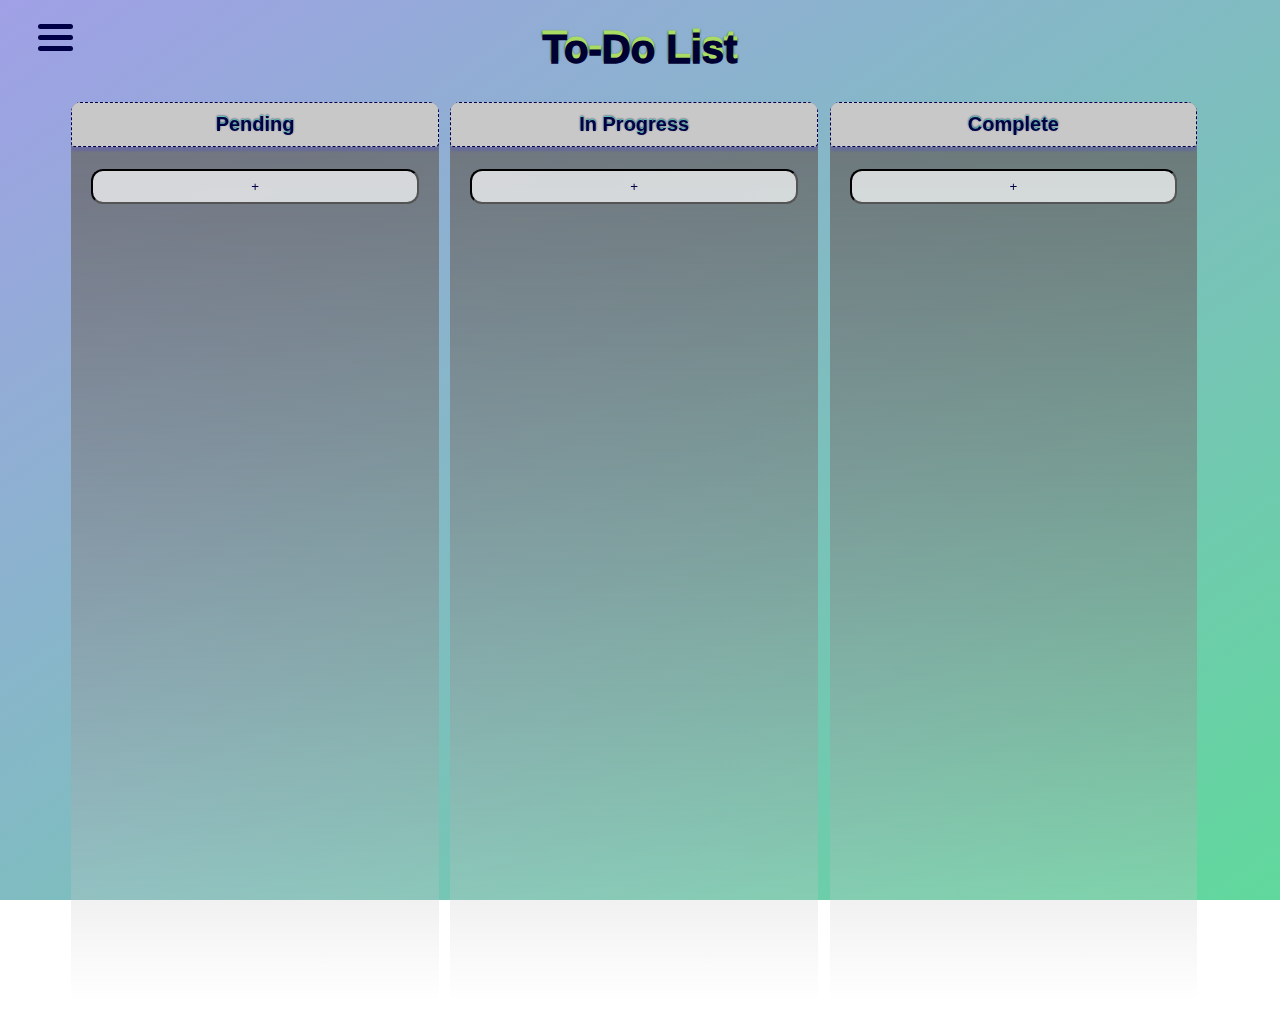
==== index.html @ d00742a1 "fixed errors from merge accounts" ====
<!DOCTYPE html>
<html lang="en">

<head>
    <meta charset="UTF-8">
    <meta name="viewport" content="width=device-width, initial-scale=1.0">
    <link rel="stylesheet" href="styles.css">
    <script src="main.js" defer></script>
    <title>TO-DO App</title>
</head>

<body onload="getAccounts()">
    <div>
        <div class="overlay"></div>
        <div class="hamburger-container">
            <div class="hamburger"></div>
            <div class="hamburger"></div>
            <div class="hamburger"></div>
        </div>
        <div class="menu">
            <ul>
                <li onclick="location.href='registerpage.html'" role="button" class="login">Register</li>
                <li onclick="location.href='loginpage.html'" role="button" class="login">Login</li>
                <li role="button" class="settings">Settings</li>
            </ul>
        </div>
        <h1>To-Do List</h1>
    </div>

    <div class="col-container">
        <div id="todo-column" class="task-column">
            <h3 class="persistent">Pending</h3>
            <div class="taskbox none">
                <button class="accordion active">Tasca 1</button>
                <div class="panel none">
                    <p>Descripción de la tasca</p>
                    <div class="btn-container">
                        <button class="btn">⏪</button>
                        <button class="btn">🎨</button>
                        <button class="btn">🕒</button>
                        <button class="btn">✏️</button>
                        <button class="btn">❌</button>
                        <button class="btn">⏩</button>
                        <button class="btn">⏫</button>
                        <button class="btn">⏬</button>

                    </div>
                </div>
            </div>
            <div class="taskbox none">
                <button class="accordion active">Tasca 2</button>
                <div class="panel none">
                    <p>Descripción de la tasca</p>
                    <div class="btn-container">
                        <button class="btn">⏪</button>
                        <button class="btn">🎨</button>
                        <button class="btn">🕒</button>
                        <button class="btn">✏️</button>
                        <button class="btn">❌</button>
                        <button class="btn">⏩</button>
                    </div>
                </div>
            </div>
            <div id="task-01" class="task-add-btn"></div>
            <div id="todo-add" class="task-card"></div>
            <button onclick="newTask(0)" class="task-plus">+</button>
        </div>
        <div id="doing-column" class="task-column">
            <h3 class="persistent">In Progress</h3>
            <div class="taskbox none">
                <button class="accordion active">Tasca 3</button>
                <div class="panel none">
                    <p>Descripción de la tasca</p>
                    <div class="btn-container">
                        <button class="btn">⏪</button>
                        <button class="btn">🎨</button>
                        <button class="btn">🕒</button>
                        <button class="btn">✏️</button>
                        <button class="btn">❌</button>
                        <button class="btn">⏩</button>
                    </div>
                </div>
            </div>
            <div id="task-02" class="task-card"></div>
            <div id="task-01" class="task-add-btn"></div>
            <div id="todo-add" class="task-card"></div>
            <button onclick="newTask(1)" class="task-plus">+</button>
        </div>
        <div id="done-column" class="task-column">
            <h3 class="persistent">Complete</h3>
            <div class="taskbox none">
                <button class="accordion active">Tasca 4</button>
                <div class="panel none">
                    <p>Descripción de la tasca</p>
                    <div class="btn-container">
                        <button class="btn">⏪</button>
                        <button class="btn">🎨</button>
                        <button class="btn">🕒</button>
                        <button class="btn">✏️</button>
                        <button class="btn">❌</button>
                        <button class="btn">⏩</button>
                    </div>
                </div>
            </div>
            <div id="task-03" class="task-card"></div>
            <div class="taskbox none">
                <button class="accordion active">Tasca 5</button>
                <div class="panel none">
                    <p>Descripción de la tasca</p>
                    <div class="btn-container">
                        <button class="btn">⏪</button>
                        <button class="btn">🎨</button>
                        <button class="btn">🕒</button>
                        <button class="btn">✏️</button>
                        <button class="btn">❌</button>
                        <button class="btn">⏩</button>
                    </div>
                </div>
            </div>
            <div id="task-04" class="task-card"></div>
            <div class="taskbox none">
                <button class="accordion active">Tasca 6</button>
                <div class="panel none">
                    <p>Descripción de la tasca</p>
                    <div class="btn-container">
                        <button class="btn">⏪</button>
                        <button class="btn">🎨</button>
                        <button class="btn">🕒</button>
                        <button class="btn">✏️</button>
                        <button class="btn">❌</button>
                        <button class="btn">⏩</button>
                    </div>
                </div>
            </div>
            <div id="task-05" class="task-card"></div>
            <div class="taskbox none">
                <button class="accordion active">Tasca 7</button>
                <div class="panel none">
                    <p>Descripción de la tasca</p>
                    <div class="btn-container">
                        <button class="btn">⏪</button>
                        <button class="btn">🎨</button>
                        <button class="btn">🕒</button>
                        <button class="btn">✏️</button>
                        <button class="btn">❌</button>
                        <button class="btn">⏩</button>
                    </div>
                </div>
            </div>
            <div class="taskbox none">
                <button class="accordion active">Tasca 8</button>
                <div class="panel none">
                    <p>Descripción de la tasca</p>
                    <div class="btn-container">
                        <button class="btn">⏪</button>
                        <button class="btn">🎨</button>
                        <button class="btn">🕒</button>
                        <button class="btn">✏️</button>
                        <button class="btn">❌</button>
                        <button class="btn">⏩</button>
                    </div>
                </div>
            </div>
            <button onclick="newTask(2)" class="task-plus">+</button>
        </div>
        <div id="modification-popup">
            <div id="no-click-zone"></div>
            <div class="pop-up">
                <div class="w85">
                    <p id="modification-title">Edit task</p>
                </div>
                <div class="w85">
                    <p class="edit-p">Title</p>
                    <input id="title-input" class="titleDesc" type="text" maxlength="80" onclick="resetCounterTitle()">
                    <p class="max-length" id="contadorTitle">Max. length: 80 characters</p>
                </div>
                <div class="w85">
                    <p class="edit-p">Description</p>
                    <textarea id="description-input" class="titleDesc" maxlength="500" onclick="resetCounterDesc()"></textarea>
                    <p class="max-length" id="contadorDesc">Max. length: 500 characters</p>
                </div>
                <div class="w85 divColors">
                    <p class="edit-p chooseColor">Choose a color: </p>
                    <select name="colors" id="color-input">
                        <option value="green">&#128994</option>
                        <option value="red">&#128308</option>
                        <option value="yellow">&#128993</option>
                        <option value="blue">&#128309</option>
                        <option value="black">&#9899</option>
                        <option value="white">&#9898</option>
                        <option value="unmarked">None</option>
                    </select>
                </div>
                <div class="w85 modiCanc">
                    <button id="modification-button" onclick="modifyTask()">Accept</button>
                    <button id="cancel-edit" onclick="toggleModifyPopup(false, 'create')">Cancel</button>
                    <button id="cancel-create">Cancel</button>
                </div>
            </div>
        </div>
</body>



</html>
---- styles.css ----
body {
    background-image: linear-gradient(to bottom right, rgb(160, 160, 230), rgb(96, 216, 156));
    background-attachment: fixed;
}

.task-column {
    float: left;
    width: 32.33%;
    min-height: 100vh;
    position: sticky;
    top: 0;
    background-image: linear-gradient(to bottom, rgba(100, 100, 100, 0.8), rgba(255, 255, 255, 0.2));
    border-radius: 10px;
    margin-right: 1%;
    overflow: auto;
    max-height: calc(100vh - 20px);

}

.task-column:hover {
    border-radius: 16px;
    transition: 0.4;
    background-image: linear-gradient(to bottom, gray, rgba(0, 255, 70, 0.3));
}

.task-column h3 {
    position: sticky;
    top: 0;
    background: rgb(200, 200, 200);
    margin: 0;
    margin-bottom: 8px;
    z-index: 10;
    padding: 10px;
    font-family: sans-serif;
    font-size: 20px;
    border-radius: 4px;
    border: 1.5px dashed rgb(0, 0, 80);
    box-shadow: 0 4px 2px rgba(70, 60, 255, 0.2), 0 -2px 2px rgba(70, 60, 255, 0.2);
}

.column-title {
    display: flex;
    flex-direction: column;
    justify-content: center;
    align-items: center;
}

.column-title button {
    margin: .5rem;
    width: 90%;
}

.col-container {
    margin-left: 5%;
    margin-right: 5%;
}

.col-container:after {
    content: "";
    display: table;
    clear: both;
}

.accordion {
    background-color: rgba(255, 255, 255, 0.8);
    color: #444;
    cursor: pointer;
    padding: 18px;
    width: calc(100% - 40px);
    border: none;
    outline: none;
    margin: 10px 20px;
    font-family: sans-serif;
    font-size: 16px;
    font-weight: 600;
    border-radius: 6px;
    border: inset 1.5px black;
    text-shadow: 0px -1px 0px rgb(255, 255, 255);
}

.accordion:hover {
    border-radius: 10px;
    transition: 0.1s;
    border: inset 1.5px white;
    background-color: rgba(255, 255, 255, 0.95);

}

.task-plus {
    color: rgb(0, 0, 70);
    background-color: rgb(255, 255, 255, 0.7);
    cursor: pointer;
    padding: 8px;
    width: calc(100% - 40px);
    border-radius: 12px;
    border: none;
    outline: none;
    margin: 14px 20px;
    border: inset 2px black;
}

.task-plus:hover {
    transition: 0.2s;
    border: inset 2px white;
    background-color: rgba(255, 255, 255, 0.9);
}

h1 {
    text-shadow: 0px -4px 0px rgb(170, 220, 100), 0px -3px 2px rgb(0, 75, 0);
    color: rgb(0, 0, 50);
    text-align: center;
    margin-bottom: 30px;
    font-family: sans-serif;
    font-size: 40px;
    font-weight: 1000;
}

h3 {
    text-align: center;
    color: rgb(0, 0, 70);
    text-shadow: 0px -1.5px 0px rgb(100, 220, 190, 0.8), 0px -0.75px 2px rgb(0, 20, 75);

}

.panel {
    padding: 0 18px;
    display: none;
    overflow: hidden;
    transition: 0.4s;
    display: flex;
    flex-direction: column;
}

.taskbox {
    background-color: rgba(0, 0, 0, 0.4);
    border-radius: 6px;
    margin-bottom: 5px;
    margin-left: 2px;
    margin-right: 2px;
    border: dashed 1px rgb(200, 250, 200, 0.7);
}

.taskbox:hover {
    border: dashed 1px rgb(220, 250, 220, 1);
    transition: 0.2s;
}

.black {
    background-color: rgba(0, 0, 0, 0.6);
}

.red {
    background-color: rgba(255, 0, 0, 0.6);
}

.yellow {
    background-color: rgba(255, 255, 0, 0.6);
}

.green {
    background-color: rgba(0, 128, 0, 0.6);
}

.blue {
    background-color: rgba(0, 0, 255, 0.6);
}

.white {
    background-color: rgba(255, 255, 255, 0.6);
}

.btn-container {
    display: table;
    align-items: center;
    width: 100%;
}

.disabled {
    cursor: not-allowed;
    display: table-row;
    width: calc((100% / 4) - 1px);
    height: 24px;
    margin: 5px 0.5px;
    text-align: center;
    background-color: whitesmoke;
    opacity: 0.8;
    border-radius: 4px;
    font-size: 12px;
    border: outset 2px black;
}

.btn {
    display: table-row;
    width: calc((100% / 4) - 1px);
    height: 24px;
    margin: 5px 0.5px;
    text-align: center;
    background-color: whitesmoke;
    opacity: 0.8;
    border-radius: 4px;
    font-size: 12px;
    border: outset 2px black;
}

.btn:hover {
    cursor: pointer;
    opacity: 0.95;
    border-radius: 7px;
    transition: 0.2s;
    border: outset 2px white;
}

.panel p {
    text-align: left;
    font-family: sans-serif;
    font-size: 14px;
    color: white;
    word-wrap: break-word;
}

.hamburger {
    width: 35px;
    height: 5px;
    background-color: black;
    margin: 6px 0;
}

.overlay {
    display: none;
    position: fixed;
    top: 0;
    left: 0;
    height: 100%;
    width: 100%;
    background: rgba(0, 0, 0, 0.7);
    z-index: 998;
}

.hamburger-container {
    cursor: pointer;
    position: absolute;
    top: 2%;
    left: 3%;
    z-index: 1000;
}

.hamburger {
    width: 35px;
    height: 5px;
    background: rgb(0, 0, 70);
    margin: 6px 0;
    border-radius: 5px;
    transition: all 0.3s ease;
}

.menu {
    display: none;
    position: fixed;
    top: 0;
    left: 0;
    height: 180px;
    width: 150px;
    background-image: linear-gradient(to bottom, rgb(130, 150, 130, 0.9) 80%, rgba(0, 255, 70, 0.00));
    padding: 60px 10px;
    color: black;
    z-index: 999;
    font-family: sans-serif;
    font-weight: 600;
    font-size: 20px;
    color: rgb(0, 0, 70);
    border-radius: 7px;
}

.menu.open {
    display: block;
}

.overlay.open {
    display: block;
}

.hamburger-container.open .hamburger:nth-child(1) {
    transform: rotate(45deg) translate(6px, 6px);
    position: fixed;
}

.hamburger-container.open .hamburger:nth-child(2) {
    opacity: 0;
}

.hamburger-container.open .hamburger:nth-child(3) {
    transform: rotate(-45deg) translate(6px, -6px);
    position: fixed;
}

.menu ul {
    list-style: none;
    padding: 0;
}

.menu ul li {
    padding: 15px;
    border-bottom: 1px solid black;
}

.login:hover {
    background-color: #9cd7727e;
    border-radius: 4px;
}

.settings {
    cursor: not-allowed;
}

#no-click-zone {
    position: fixed;
    top: 0;
    height: 100%;
    width: 100%;
}

#modification-popup {
    position: fixed;
    width: 100%;
    height: 100%;
    display: none;
    flex-direction: column;
    top: 80px;
    justify-content: top;
    align-items: center;
    left: 0%;
}

.pop-up {
    width: 40%;
    max-width: 360px;
    position: absolute;
    display: flex;
    flex-direction: column;
    align-items: center;
    padding: 2% 3% 4% 3%;
    justify-content: center;
    background-color: rgba(120, 120, 190, 0.95);
    border: 2px dotted rgb(0, 0, 70);
    border-radius: 10px;
}

.w85 {
    width: 85%;
}

.modiCanc {
    margin-top: 1rem;
    font-family: sans-serif;
    font-size: 15px;
    display: flex;
    flex-direction: row;
}

.modiCanc button {
    width: 100%;
    margin: 12px 3px 0px;
    height: 140%;
    cursor: pointer;
    padding: 8px;
    border-radius: 7px;
    outline: none;
    background-color: rgba(255, 255, 255, 0.75);
    border: inset 1px black;
    font-size: 18px;
    font-weight: 500;
    color: rgb(0, 0, 70);
    text-transform: uppercase;
    border: outset 2px black;
}

.modiCanc button:hover {
    transition: 0.2s;
    background-color: rgba(255, 255, 255, 0.90);
    border: outset 2px white;
    border-radius: 10px;
}

.titleDesc {
    width: 100%;
    margin: 0;
    margin-top: -10px;
    font-family: sans-serif;
    font-size: 15px;
}

#modification-title {
    text-align: center;
    text-transform: uppercase;
    font-family: sans-serif;
    font-size: 30px;
    font-weight: bold;
    margin-top: 10px;
    margin-bottom: 0;
    color: rgb(0, 0, 50);
}

.edit-p {
    font-family: sans-serif;
    font-size: 18px;
    text-align: center;
    color: rgb(0, 0, 50);
}

#title-input {
    background-color: rgba(255, 255, 255, 0.8);
    font-size: 18px;
    box-shadow: 0px -3px 4px rgb(20, 100, 120, 0.3);
    border-radius: 5px;
}

#title-input:focus {
    border-radius: 8px;
}

#description-input {
    max-width: 100%;
    min-width: 100%;
    min-height: 40px;
    max-height: 40vh;
    background-color: rgba(255, 255, 255, 0.8);
    font-size: 18px;
    box-shadow: 0px -2px 4px rgb(20, 100, 120, 0.3);
    border-radius: 5px;
}

#description-input:focus {
    border-radius: 8px;
}

.none {
    display: none;
}

.divColors {
    text-align: center;
    justify-content: center;
    display: flex;
}

.chooseColor {
    width: 60%;
    margin-top: 10.5%;
}

#color-input {
    width: 60%;
    height: 50%;
    font-size: 20px;
    text-align: center;
    align-items: center;
    display: flex;
    justify-content: center;
    margin-top: 10%;
}

.max-length {
    padding: 0px;
    font-size: 14px;
    margin: 0px;
    font-family: sans-serif;
    color: rgb(50, 50, 50);
}

li {
    cursor:pointer;
}

#login-popup {
    position: fixed;
    width: 100%;
    height: 30px;
    display: none;
    flex-direction: column;
    top: 100px;
    justify-content: top;
    align-items: center;
    left: 0%;
}

#user-input {
    background-color: rgba(255, 255, 255, 0.8);
    font-size: 18px;
    box-shadow: 0px -3px 4px rgb(20, 100, 120, 0.3);
    border-radius: 5px;
}

#user-input:focus {
    border-radius: 8px;
}

#password-input {
    max-width: 100%;
    min-width: 100%;
    height: 20px;
    background-color: rgba(255, 255, 255, 0.8);
    font-size: 18px;
    box-shadow: 0px -2px 4px rgb(20, 100, 120, 0.3);
    border-radius: 5px;
}

#password-input:focus {
    border-radius: 8px;
}
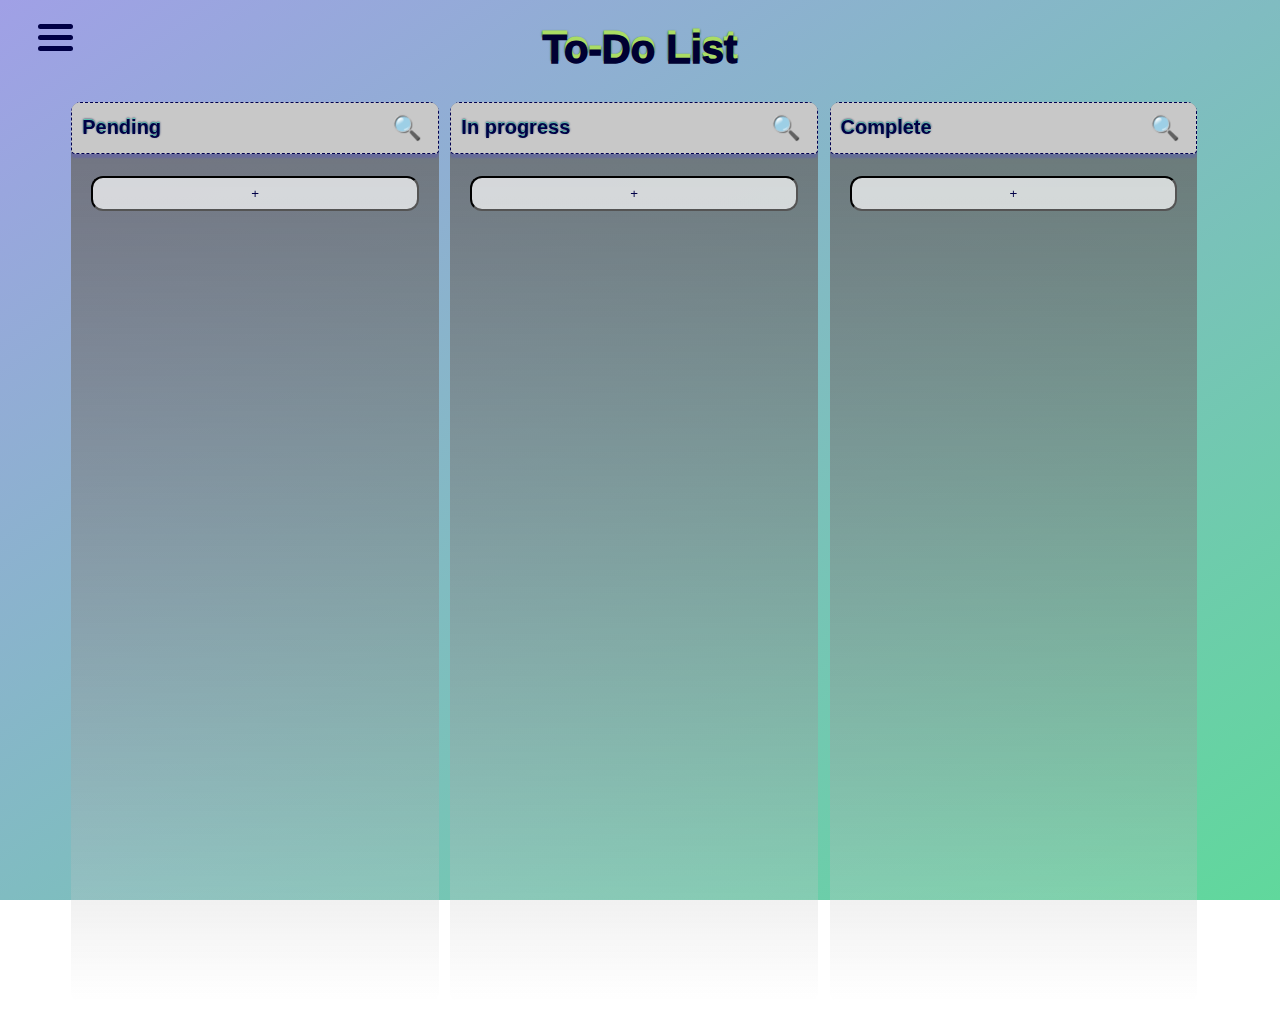
==== commit b613cd18: "filter-lupa" ====
--- a/index.html
+++ b/index.html
@@ -9,7 +9,7 @@
     <title>TO-DO App</title>
 </head>
 
-<body onload="getAccounts()">
+<body>
     <div>
         <div class="overlay"></div>
         <div class="hamburger-container">
@@ -19,17 +19,15 @@
         </div>
         <div class="menu">
             <ul>
-                <li onclick="location.href='registerpage.html'" role="button" class="login">Register</li>
-                <li onclick="location.href='loginpage.html'" role="button" class="login">Login</li>
-                <li role="button" class="settings">Settings</li>
+                <li>Login</li>
+                <li>Settings</li>
             </ul>
         </div>
         <h1>To-Do List</h1>
     </div>
-
     <div class="col-container">
         <div id="todo-column" class="task-column">
-            <h3 class="persistent">Pending</h3>
+            <h3 class="persistent">Pending <button class="filter-button">🔍</button></h3> <!-- Botón de filtro añadido -->
             <div class="taskbox none">
                 <button class="accordion active">Tasca 1</button>
                 <div class="panel none">
@@ -47,7 +45,7 @@
                     </div>
                 </div>
             </div>
-            <div class="taskbox none">
+            <div  class="taskbox none">
                 <button class="accordion active">Tasca 2</button>
                 <div class="panel none">
                     <p>Descripción de la tasca</p>
@@ -66,8 +64,8 @@
             <button onclick="newTask(0)" class="task-plus">+</button>
         </div>
         <div id="doing-column" class="task-column">
-            <h3 class="persistent">In Progress</h3>
-            <div class="taskbox none">
+            <h3 class="persistent">In progress <button class="filter-button">🔍</button></h3> <!-- Botón de filtro añadido -->
+            <div  class="taskbox none">
                 <button class="accordion active">Tasca 3</button>
                 <div class="panel none">
                     <p>Descripción de la tasca</p>
@@ -87,8 +85,8 @@
             <button onclick="newTask(1)" class="task-plus">+</button>
         </div>
         <div id="done-column" class="task-column">
-            <h3 class="persistent">Complete</h3>
-            <div class="taskbox none">
+            <h3 class="persistent">Complete <button class="filter-button">🔍</button></h3> <!-- Botón de filtro añadido -->
+            <div  class="taskbox none">
                 <button class="accordion active">Tasca 4</button>
                 <div class="panel none">
                     <p>Descripción de la tasca</p>
@@ -103,7 +101,7 @@
                 </div>
             </div>
             <div id="task-03" class="task-card"></div>
-            <div class="taskbox none">
+            <div  class="taskbox none">
                 <button class="accordion active">Tasca 5</button>
                 <div class="panel none">
                     <p>Descripción de la tasca</p>
@@ -118,7 +116,7 @@
                 </div>
             </div>
             <div id="task-04" class="task-card"></div>
-            <div class="taskbox none">
+            <div  class="taskbox none">
                 <button class="accordion active">Tasca 6</button>
                 <div class="panel none">
                     <p>Descripción de la tasca</p>
@@ -133,7 +131,7 @@
                 </div>
             </div>
             <div id="task-05" class="task-card"></div>
-            <div class="taskbox none">
+            <div  class="taskbox none">
                 <button class="accordion active">Tasca 7</button>
                 <div class="panel none">
                     <p>Descripción de la tasca</p>
@@ -147,7 +145,7 @@
                     </div>
                 </div>
             </div>
-            <div class="taskbox none">
+            <div  class="taskbox none">
                 <button class="accordion active">Tasca 8</button>
                 <div class="panel none">
                     <p>Descripción de la tasca</p>
@@ -171,13 +169,11 @@
                 </div>
                 <div class="w85">
                     <p class="edit-p">Title</p>
-                    <input id="title-input" class="titleDesc" type="text" maxlength="80" onclick="resetCounterTitle()">
-                    <p class="max-length" id="contadorTitle">Max. length: 80 characters</p>
+                    <input id="title-input" class="titleDesc" type="text" maxlength="80">
                 </div>
                 <div class="w85">
                     <p class="edit-p">Description</p>
-                    <textarea id="description-input" class="titleDesc" maxlength="500" onclick="resetCounterDesc()"></textarea>
-                    <p class="max-length" id="contadorDesc">Max. length: 500 characters</p>
+                    <textarea id="description-input" class="titleDesc" maxlength="500"></textarea>
                 </div>
                 <div class="w85 divColors">
                     <p class="edit-p chooseColor">Choose a color: </p>
@@ -200,6 +196,4 @@
         </div>
 </body>
 
-
-
 </html>--- a/styles.css
+++ b/styles.css
@@ -13,7 +13,7 @@
     border-radius: 10px;
     margin-right: 1%;
     overflow: auto;
-    max-height: calc(100vh - 20px);
+    max-height: calc(100vh - 20px); 
 
 }
 
@@ -36,7 +36,40 @@
     border-radius: 4px;
     border: 1.5px dashed rgb(0, 0, 80);
     box-shadow: 0 4px 2px rgba(70, 60, 255, 0.2), 0 -2px 2px rgba(70, 60, 255, 0.2);
-}
+    
+}
+
+.task-column h3 {
+    position: sticky;
+    top: 0;
+    background: rgb(200, 200, 200);
+    margin: 0;
+    margin-bottom: 8px;
+    z-index: 10;
+    padding: 10px;
+    font-family: sans-serif;
+    font-size: 20px;
+    border-radius: 4px;
+    border: 1.5px dashed rgb(0, 0, 80);
+    box-shadow: 0 4px 2px rgba(70, 60, 255, 0.2), 0 -2px 2px rgba(70, 60, 255, 0.2);
+    display: flex; 
+    justify-content: space-between; 
+    align-items: center; 
+}
+
+    
+   
+
+
+
+
+.filter-button {
+    background-color: transparent; /* Fondo transparente */
+    border: none; /* Sin borde */
+    cursor: pointer; /* Cambia el cursor al pasar sobre él */
+    font-size: 1.2em; /* Tamaño del texto */
+}
+
 
 .column-title {
     display: flex;
@@ -55,6 +88,7 @@
     margin-right: 5%;
 }
 
+/* Clear floats after the columns */
 .col-container:after {
     content: "";
     display: table;
@@ -67,9 +101,11 @@
     cursor: pointer;
     padding: 18px;
     width: calc(100% - 40px);
+    /* Ajuste del ancho para el margen */
     border: none;
     outline: none;
     margin: 10px 20px;
+    /* Ajuste del margen */
     font-family: sans-serif;
     font-size: 16px;
     font-weight: 600;
@@ -92,14 +128,17 @@
     cursor: pointer;
     padding: 8px;
     width: calc(100% - 40px);
+    /* Ajuste del ancho para el margen */
     border-radius: 12px;
     border: none;
     outline: none;
     margin: 14px 20px;
+    /* Ajuste del margen */
     border: inset 2px black;
 }
 
 .task-plus:hover {
+
     transition: 0.2s;
     border: inset 2px white;
     background-color: rgba(255, 255, 255, 0.9);
@@ -127,12 +166,17 @@
     display: none;
     overflow: hidden;
     transition: 0.4s;
-    display: flex;
+    display:flex;
+    /* Añadido para centrar contenido */
     flex-direction: column;
-}
-
+    /* Para apilar botones */
+    /* align-items: center; /* Centrando elementos */
+}
+
+/* Estilo del div de cada tasca */
 .taskbox {
     background-color: rgba(0, 0, 0, 0.4);
+    /* Esto deberia ir a una ID unica para cada caja de tasca, para la funcionalidad de asignar colores a las tascas*/
     border-radius: 6px;
     margin-bottom: 5px;
     margin-left: 2px;
@@ -145,32 +189,32 @@
     transition: 0.2s;
 }
 
-.black {
+.black{
     background-color: rgba(0, 0, 0, 0.6);
 }
 
-.red {
+.red{
     background-color: rgba(255, 0, 0, 0.6);
 }
 
-.yellow {
+.yellow{
     background-color: rgba(255, 255, 0, 0.6);
 }
 
-.green {
+.green{
     background-color: rgba(0, 128, 0, 0.6);
 }
 
-.blue {
+.blue{
     background-color: rgba(0, 0, 255, 0.6);
 }
 
-.white {
+.white{
     background-color: rgba(255, 255, 255, 0.6);
 }
 
 .btn-container {
-    display: table;
+    display: flex;
     align-items: center;
     width: 100%;
 }
@@ -181,6 +225,7 @@
     width: calc((100% / 4) - 1px);
     height: 24px;
     margin: 5px 0.5px;
+    /* Margen entre botones */
     text-align: center;
     background-color: whitesmoke;
     opacity: 0.8;
@@ -193,7 +238,8 @@
     display: table-row;
     width: calc((100% / 4) - 1px);
     height: 24px;
-    margin: 5px 0.5px;
+    margin: 5px 0px;
+    /* Margen entre botones */
     text-align: center;
     background-color: whitesmoke;
     opacity: 0.8;
@@ -258,9 +304,9 @@
     position: fixed;
     top: 0;
     left: 0;
-    height: 180px;
+    height: 150px;
     width: 150px;
-    background-image: linear-gradient(to bottom, rgb(130, 150, 130, 0.9) 80%, rgba(0, 255, 70, 0.00));
+    background-image: linear-gradient(to bottom, rgb(130, 150, 130, 0.9) 75%, rgba(0, 255, 70, 0.00));
     padding: 60px 10px;
     color: black;
     z-index: 999;
@@ -302,7 +348,6 @@
     padding: 15px;
     border-bottom: 1px solid black;
 }
-
 .login:hover {
     background-color: #9cd7727e;
     border-radius: 4px;
@@ -457,53 +502,4 @@
     display: flex;
     justify-content: center;
     margin-top: 10%;
-}
-
-.max-length {
-    padding: 0px;
-    font-size: 14px;
-    margin: 0px;
-    font-family: sans-serif;
-    color: rgb(50, 50, 50);
-}
-
-li {
-    cursor:pointer;
-}
-
-#login-popup {
-    position: fixed;
-    width: 100%;
-    height: 30px;
-    display: none;
-    flex-direction: column;
-    top: 100px;
-    justify-content: top;
-    align-items: center;
-    left: 0%;
-}
-
-#user-input {
-    background-color: rgba(255, 255, 255, 0.8);
-    font-size: 18px;
-    box-shadow: 0px -3px 4px rgb(20, 100, 120, 0.3);
-    border-radius: 5px;
-}
-
-#user-input:focus {
-    border-radius: 8px;
-}
-
-#password-input {
-    max-width: 100%;
-    min-width: 100%;
-    height: 20px;
-    background-color: rgba(255, 255, 255, 0.8);
-    font-size: 18px;
-    box-shadow: 0px -2px 4px rgb(20, 100, 120, 0.3);
-    border-radius: 5px;
-}
-
-#password-input:focus {
-    border-radius: 8px;
 }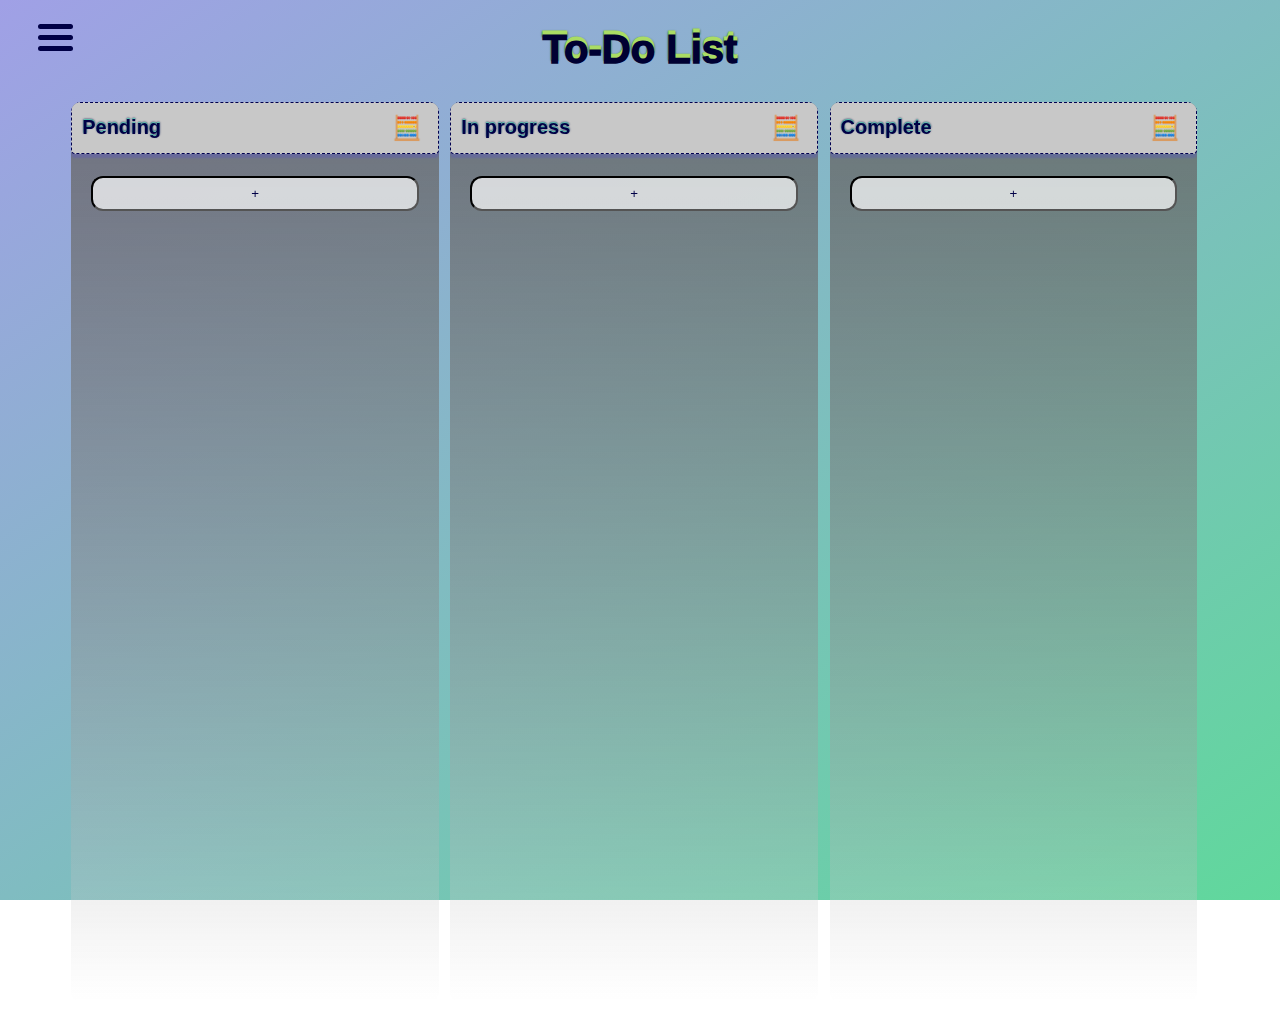
==== commit 0ad86a27: "Spelling errors fixes Password criteria updated and made the hint text clearer Fixed internal loggin" ====
--- a/index.html
+++ b/index.html
@@ -9,7 +9,7 @@
     <title>TO-DO App</title>
 </head>
 
-<body>
+<body onload="getAccounts()">
     <div>
         <div class="overlay"></div>
         <div class="hamburger-container">
@@ -19,15 +19,17 @@
         </div>
         <div class="menu">
             <ul>
-                <li>Login</li>
-                <li>Settings</li>
+                <li onclick="location.href='registerpage.html'" role="button" class="login">Register</li>
+                <li onclick="location.href='loginpage.html'" role="button" class="login">Login</li>
+                <li role="button" class="settings">Settings</li>
             </ul>
         </div>
         <h1>To-Do List</h1>
     </div>
+
     <div class="col-container">
         <div id="todo-column" class="task-column">
-            <h3 class="persistent">Pending <button class="filter-button">🔍</button></h3> <!-- Botón de filtro añadido -->
+            <h3 class="persistent">Pending <button class="filter-button">🧮</button></h3> <!-- Botón de filtro añadido -->
             <div class="taskbox none">
                 <button class="accordion active">Tasca 1</button>
                 <div class="panel none">
@@ -64,7 +66,7 @@
             <button onclick="newTask(0)" class="task-plus">+</button>
         </div>
         <div id="doing-column" class="task-column">
-            <h3 class="persistent">In progress <button class="filter-button">🔍</button></h3> <!-- Botón de filtro añadido -->
+            <h3 class="persistent">In progress <button class="filter-button">🧮</button></h3> <!-- Botón de filtro añadido -->
             <div  class="taskbox none">
                 <button class="accordion active">Tasca 3</button>
                 <div class="panel none">
@@ -85,7 +87,7 @@
             <button onclick="newTask(1)" class="task-plus">+</button>
         </div>
         <div id="done-column" class="task-column">
-            <h3 class="persistent">Complete <button class="filter-button">🔍</button></h3> <!-- Botón de filtro añadido -->
+            <h3 class="persistent">Complete <button class="filter-button">🧮</button></h3> <!-- Botón de filtro añadido -->
             <div  class="taskbox none">
                 <button class="accordion active">Tasca 4</button>
                 <div class="panel none">
@@ -169,11 +171,14 @@
                 </div>
                 <div class="w85">
                     <p class="edit-p">Title</p>
-                    <input id="title-input" class="titleDesc" type="text" maxlength="80">
+                    <input id="title-input" class="titleDesc" type="text" maxlength="80" onclick="resetCounterTitle()">
+                    <p class="max-length" id="contadorTitle">Max. length: 80 characters</p>
                 </div>
                 <div class="w85">
                     <p class="edit-p">Description</p>
-                    <textarea id="description-input" class="titleDesc" maxlength="500"></textarea>
+                    <textarea id="description-input" class="titleDesc" maxlength="500"
+                        onclick="resetCounterDesc()"></textarea>
+                    <p class="max-length" id="contadorDesc">Max. length: 500 characters</p>
                 </div>
                 <div class="w85 divColors">
                     <p class="edit-p chooseColor">Choose a color: </p>
@@ -196,4 +201,6 @@
         </div>
 </body>
 
+
+
 </html>--- a/styles.css
+++ b/styles.css
@@ -13,7 +13,7 @@
     border-radius: 10px;
     margin-right: 1%;
     overflow: auto;
-    max-height: calc(100vh - 20px); 
+    max-height: calc(100vh - 20px);
 
 }
 
@@ -36,7 +36,7 @@
     border-radius: 4px;
     border: 1.5px dashed rgb(0, 0, 80);
     box-shadow: 0 4px 2px rgba(70, 60, 255, 0.2), 0 -2px 2px rgba(70, 60, 255, 0.2);
-    
+
 }
 
 .task-column h3 {
@@ -52,24 +52,17 @@
     border-radius: 4px;
     border: 1.5px dashed rgb(0, 0, 80);
     box-shadow: 0 4px 2px rgba(70, 60, 255, 0.2), 0 -2px 2px rgba(70, 60, 255, 0.2);
-    display: flex; 
-    justify-content: space-between; 
-    align-items: center; 
-}
-
-    
-   
-
-
-
+    display: flex;
+    justify-content: space-between;
+    align-items: center;
+}
 
 .filter-button {
-    background-color: transparent; /* Fondo transparente */
-    border: none; /* Sin borde */
-    cursor: pointer; /* Cambia el cursor al pasar sobre él */
-    font-size: 1.2em; /* Tamaño del texto */
-}
-
+    background-color: transparent;
+    border: none;
+    cursor: not-allowed;
+    font-size: 1.2em;
+}
 
 .column-title {
     display: flex;
@@ -88,7 +81,6 @@
     margin-right: 5%;
 }
 
-/* Clear floats after the columns */
 .col-container:after {
     content: "";
     display: table;
@@ -101,11 +93,9 @@
     cursor: pointer;
     padding: 18px;
     width: calc(100% - 40px);
-    /* Ajuste del ancho para el margen */
     border: none;
     outline: none;
     margin: 10px 20px;
-    /* Ajuste del margen */
     font-family: sans-serif;
     font-size: 16px;
     font-weight: 600;
@@ -128,12 +118,10 @@
     cursor: pointer;
     padding: 8px;
     width: calc(100% - 40px);
-    /* Ajuste del ancho para el margen */
     border-radius: 12px;
     border: none;
     outline: none;
     margin: 14px 20px;
-    /* Ajuste del margen */
     border: inset 2px black;
 }
 
@@ -166,17 +154,12 @@
     display: none;
     overflow: hidden;
     transition: 0.4s;
-    display:flex;
-    /* Añadido para centrar contenido */
+    display: flex;
     flex-direction: column;
-    /* Para apilar botones */
-    /* align-items: center; /* Centrando elementos */
-}
-
-/* Estilo del div de cada tasca */
+}
+
 .taskbox {
     background-color: rgba(0, 0, 0, 0.4);
-    /* Esto deberia ir a una ID unica para cada caja de tasca, para la funcionalidad de asignar colores a las tascas*/
     border-radius: 6px;
     margin-bottom: 5px;
     margin-left: 2px;
@@ -189,32 +172,32 @@
     transition: 0.2s;
 }
 
-.black{
+.black {
     background-color: rgba(0, 0, 0, 0.6);
 }
 
-.red{
+.red {
     background-color: rgba(255, 0, 0, 0.6);
 }
 
-.yellow{
+.yellow {
     background-color: rgba(255, 255, 0, 0.6);
 }
 
-.green{
+.green {
     background-color: rgba(0, 128, 0, 0.6);
 }
 
-.blue{
+.blue {
     background-color: rgba(0, 0, 255, 0.6);
 }
 
-.white{
+.white {
     background-color: rgba(255, 255, 255, 0.6);
 }
 
 .btn-container {
-    display: flex;
+    display: table;
     align-items: center;
     width: 100%;
 }
@@ -225,7 +208,6 @@
     width: calc((100% / 4) - 1px);
     height: 24px;
     margin: 5px 0.5px;
-    /* Margen entre botones */
     text-align: center;
     background-color: whitesmoke;
     opacity: 0.8;
@@ -238,8 +220,7 @@
     display: table-row;
     width: calc((100% / 4) - 1px);
     height: 24px;
-    margin: 5px 0px;
-    /* Margen entre botones */
+    margin: 5px 0.5px;
     text-align: center;
     background-color: whitesmoke;
     opacity: 0.8;
@@ -304,9 +285,9 @@
     position: fixed;
     top: 0;
     left: 0;
-    height: 150px;
+    height: 180px;
     width: 150px;
-    background-image: linear-gradient(to bottom, rgb(130, 150, 130, 0.9) 75%, rgba(0, 255, 70, 0.00));
+    background-image: linear-gradient(to bottom, rgb(130, 150, 130, 0.9) 80%, rgba(0, 255, 70, 0.00));
     padding: 60px 10px;
     color: black;
     z-index: 999;
@@ -348,6 +329,7 @@
     padding: 15px;
     border-bottom: 1px solid black;
 }
+
 .login:hover {
     background-color: #9cd7727e;
     border-radius: 4px;
@@ -502,4 +484,53 @@
     display: flex;
     justify-content: center;
     margin-top: 10%;
+}
+
+.max-length {
+    padding: 0px;
+    font-size: 14px;
+    margin: 0px;
+    font-family: sans-serif;
+    color: rgb(50, 50, 50);
+}
+
+li {
+    cursor: pointer;
+}
+
+#login-popup {
+    position: fixed;
+    width: 100%;
+    height: 30px;
+    display: none;
+    flex-direction: column;
+    top: 100px;
+    justify-content: top;
+    align-items: center;
+    left: 0%;
+}
+
+#user-input {
+    background-color: rgba(255, 255, 255, 0.8);
+    font-size: 18px;
+    box-shadow: 0px -3px 4px rgb(20, 100, 120, 0.3);
+    border-radius: 5px;
+}
+
+#user-input:focus {
+    border-radius: 8px;
+}
+
+#password-input {
+    max-width: 100%;
+    min-width: 100%;
+    height: 20px;
+    background-color: rgba(255, 255, 255, 0.8);
+    font-size: 18px;
+    box-shadow: 0px -2px 4px rgb(20, 100, 120, 0.3);
+    border-radius: 5px;
+}
+
+#password-input:focus {
+    border-radius: 8px;
 }